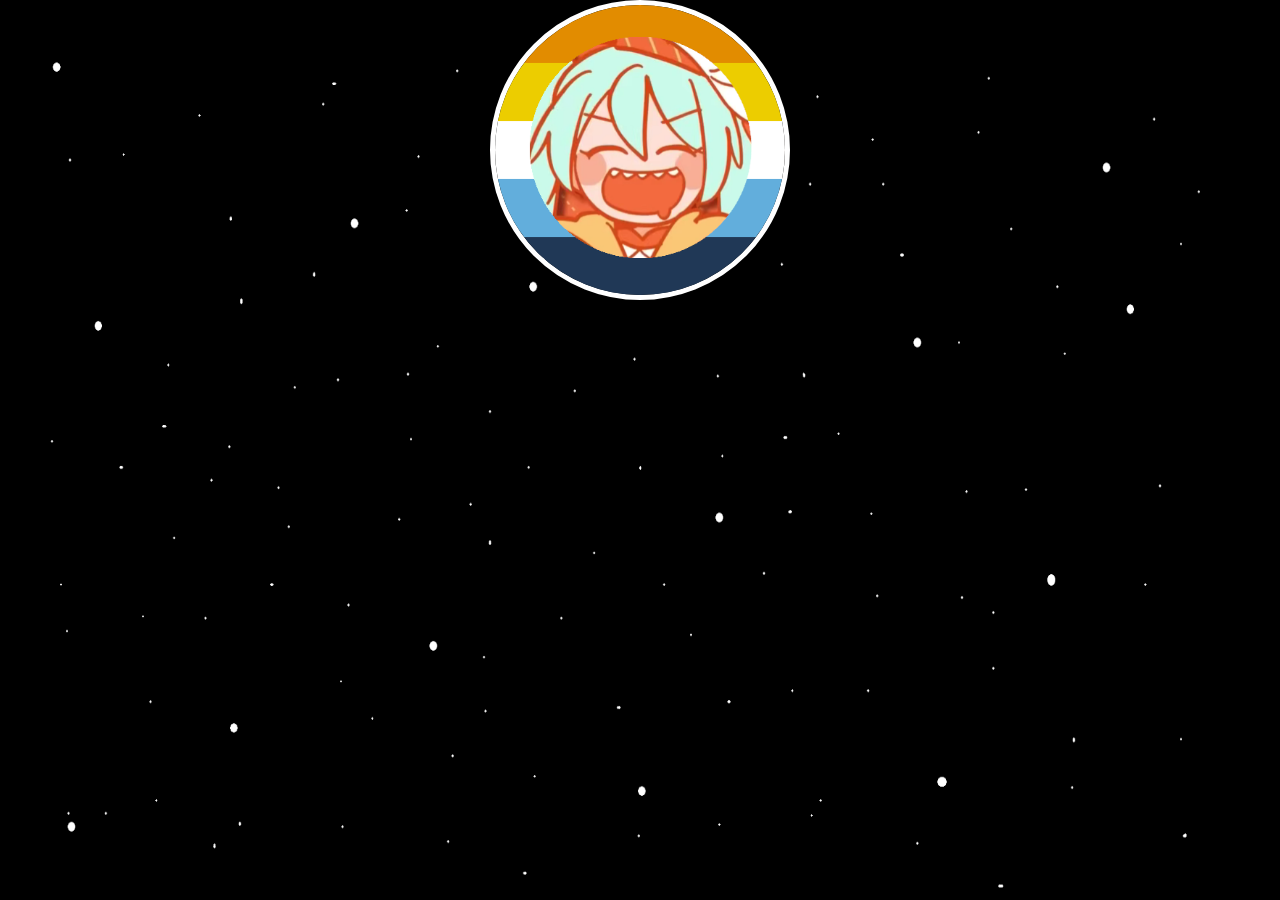
==== website/aboutme.html @ ddc850dd "Finishing up animation in main - Background image for main and about me - starting about me (added c" ====
<!DOCTYPE html>
<html lang="en" virus="15">
<head>
    <meta charset="UTF-8">
    <meta name="viewport" content="width=device-width, initial-scale=1.0">
    <link rel="stylesheet" href="style.css">
    <title>Meeee~ - BH Neocities</title>
    <style>
        main{
            min-height: 100vh;
            width: 60%;
        }
        main > *{
            position: relative;
        }
        img.pfp{
            height: 300px;
            width: 300px;
            display: block;
            margin-left: auto;
            margin-right: auto;
            border-radius: 100%;
            border: solid 5px;
            border-color: white;
        }
    </style>
</head>
<body>
    <main>  
        <img src="images/PFP.png" alt="Shrimp Miku with an Aroace flag around her in a circular image" class="pfp">
    </main>
</body>
</html>
---- website/style.css ----
* {
    margin: 0;
    padding: 0;
    box-sizing: border-box;
    font-family: Arial, sans-serif;
}

body{
    align-items: center;
    justify-content: center;
    display: flex;
    min-height: 100vh;
    background: url(images/Main\ Background.png) no-repeat 0 / 100% 100%;
}
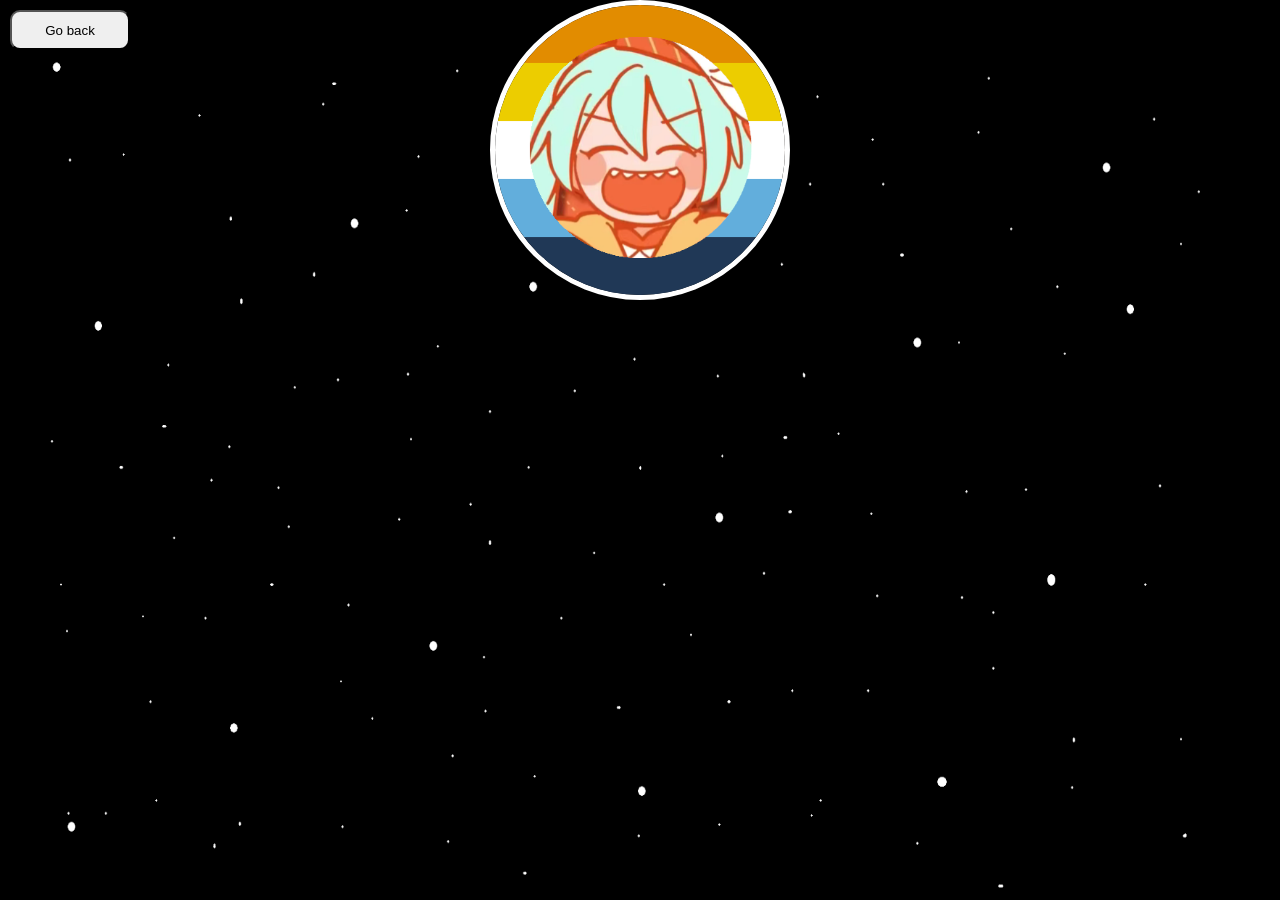
==== commit fdea3a53: "back button, fixing not_found and a bit of tomfoolery if you may allow" ====
--- a/website/aboutme.html
+++ b/website/aboutme.html
@@ -1,9 +1,10 @@
 <!DOCTYPE html>
-<html lang="en" virus="15">
+<html>
 <head>
     <meta charset="UTF-8">
     <meta name="viewport" content="width=device-width, initial-scale=1.0">
     <link rel="stylesheet" href="style.css">
+    <script src="script.js"></script>
     <title>Meeee~ - BH Neocities</title>
     <style>
         main{
@@ -29,5 +30,6 @@
     <main>  
         <img src="images/PFP.png" alt="Shrimp Miku with an Aroace flag around her in a circular image" class="pfp">
     </main>
+  <script>goBackButton()</script>
 </body>
 </html>
--- a/website/style.css
+++ b/website/style.css
@@ -12,4 +12,16 @@
     display: flex;
     min-height: 100vh;
     background: url(images/Main\ Background.png) no-repeat 0 / 100% 100%;
+}
+
+.backButton{
+    position: fixed;
+    top: 10px;
+    left: 10px;
+    width: 120px;
+    height: 40px;
+    border-radius: 10px;
+}
+.backButton > img{
+    
 }
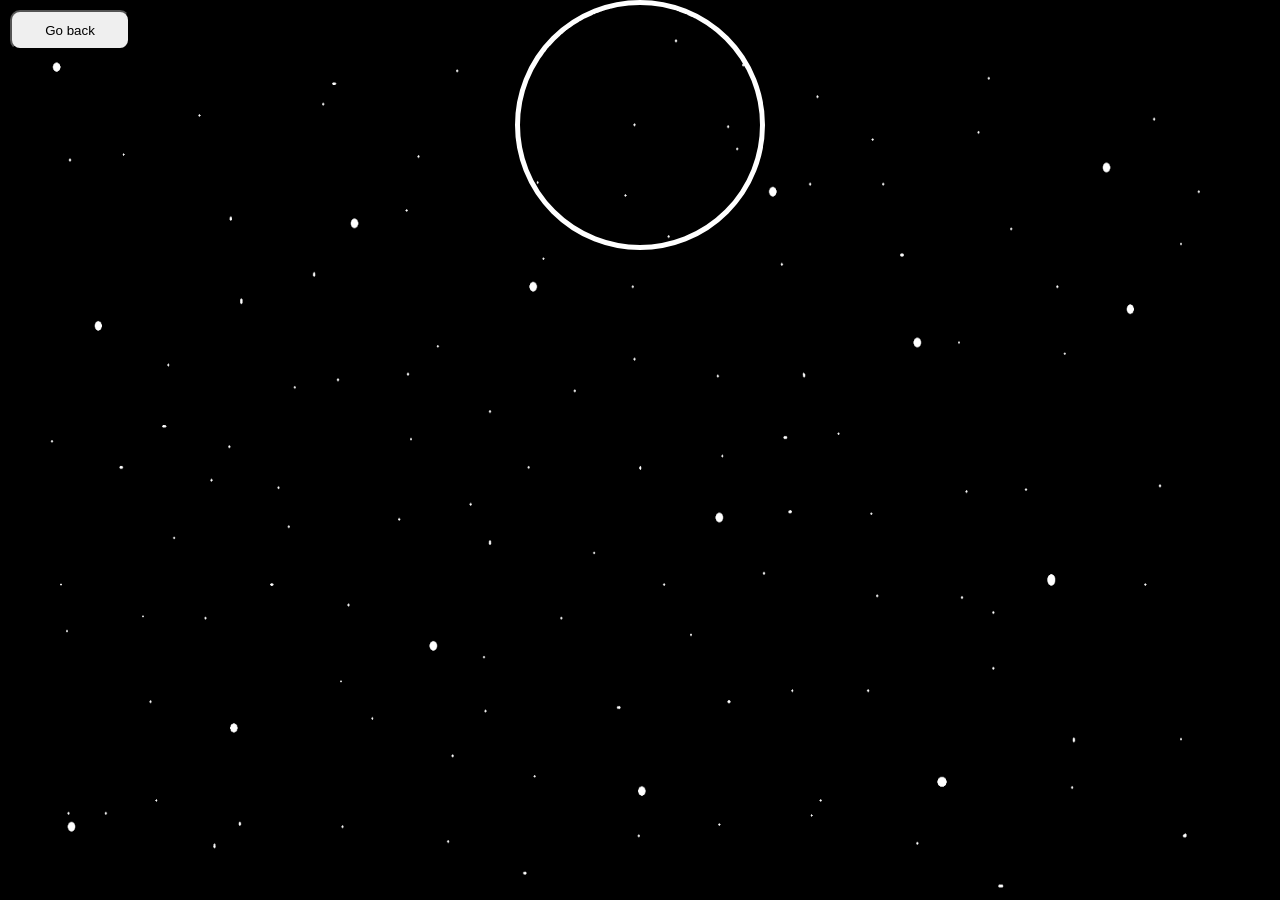
==== commit 5259ce36: "Changing the name" ====
--- a/website/aboutme.html
+++ b/website/aboutme.html
@@ -5,7 +5,7 @@
     <meta name="viewport" content="width=device-width, initial-scale=1.0">
     <link rel="stylesheet" href="style.css">
     <script src="script.js"></script>
-    <title>Meeee~ - BH Neocities</title>
+    <title>Meeee~ - Mira Neocities</title>
     <style>
         main{
             min-height: 100vh;
@@ -15,8 +15,8 @@
             position: relative;
         }
         img.pfp{
-            height: 300px;
-            width: 300px;
+            height: 250px;
+            width: 250px;
             display: block;
             margin-left: auto;
             margin-right: auto;
@@ -28,7 +28,7 @@
 </head>
 <body>
     <main>  
-        <img src="images/PFP.png" alt="Shrimp Miku with an Aroace flag around her in a circular image" class="pfp">
+        <img src="https://yt3.ggpht.com/hSjlBngfFtw5Kv9wpjRIkfLnSP5rkl6DBlGHF9X5722gFpg9ntv2djiIYrm10BRblsgr0ADAl7Y=s108-c-k-c0x00ffffff-no-rj" alt="Shrimp Miku with an Aroace flag around her in a circular image" class="pfp">
     </main>
   <script>goBackButton()</script>
 </body>
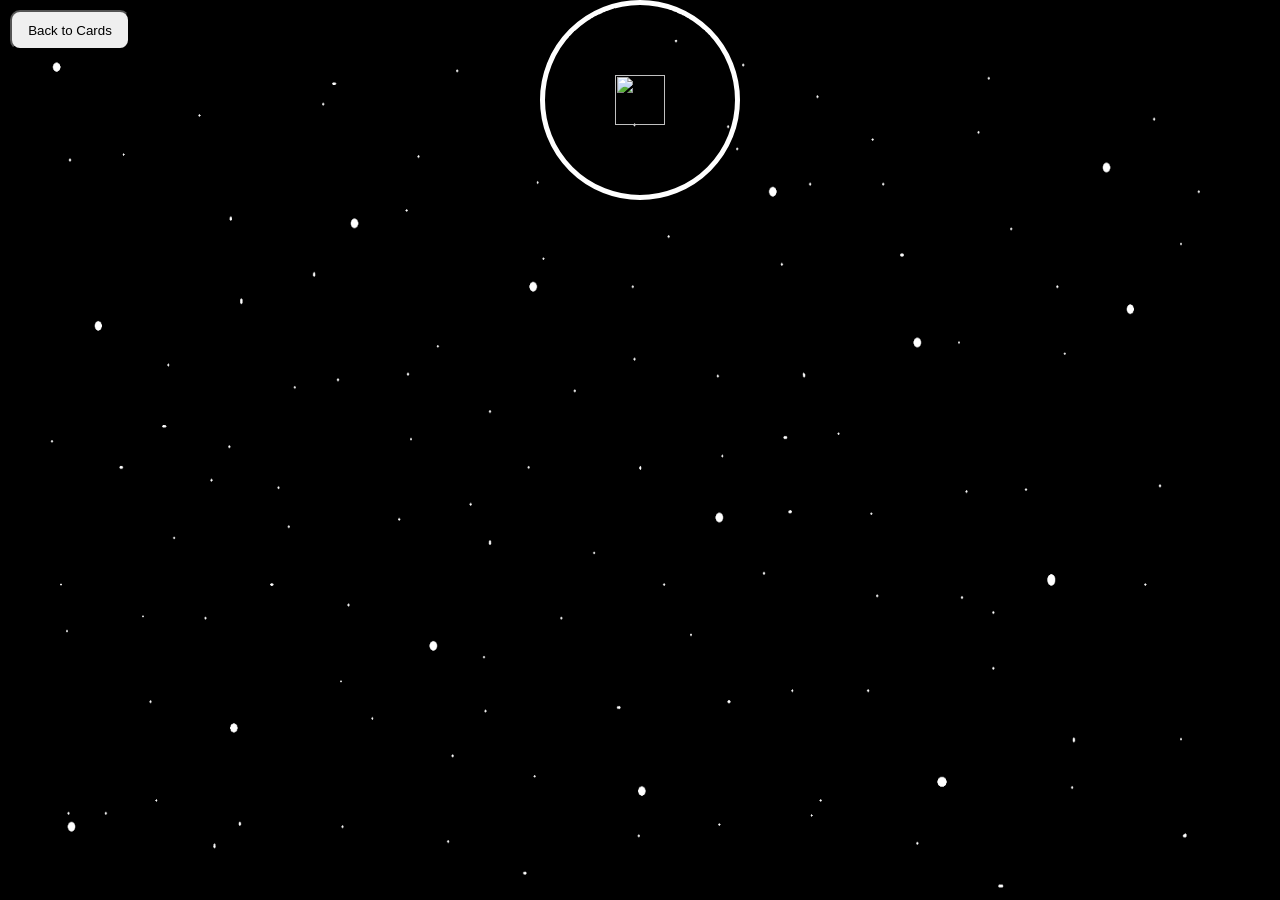
==== commit fbad921d: "Twin I forgot what I changed ngl" ====
--- a/website/aboutme.html
+++ b/website/aboutme.html
@@ -5,30 +5,44 @@
     <meta name="viewport" content="width=device-width, initial-scale=1.0">
     <link rel="stylesheet" href="style.css">
     <script src="script.js"></script>
-    <title>Meeee~ - Mira Neocities</title>
+    <link rel="shortcut icon" href="" type="image/x-icon">
+    <title>The Charapedia - Mira Neocities</title>
     <style>
         main{
             min-height: 100vh;
-            width: 60%;
+            width: 100%;
+            display: flex;
+            justify-content: center;
         }
-        main > *{
-            position: relative;
-        }
-        img.pfp{
-            height: 250px;
-            width: 250px;
-            display: block;
-            margin-left: auto;
-            margin-right: auto;
+        img.selected{
+            height: 200px;
+            width: 200px;
             border-radius: 100%;
             border: solid 5px;
             border-color: white;
         }
+        img.option{
+            height: 50px;
+            width: 50px;
+        }
+        .wheel{
+            height: fit-content;
+            width: fit-content;
+            display: flex;
+            justify-content: center;
+        }
+        .option{
+            align-self: center;
+            position: absolute;
+        }
     </style>
 </head>
 <body>
-    <main>  
-        <img src="https://yt3.ggpht.com/hSjlBngfFtw5Kv9wpjRIkfLnSP5rkl6DBlGHF9X5722gFpg9ntv2djiIYrm10BRblsgr0ADAl7Y=s108-c-k-c0x00ffffff-no-rj" alt="Shrimp Miku with an Aroace flag around her in a circular image" class="pfp">
+    <main> 
+        <div class="wheel">
+            <img src="https://yt3.ggpht.com/hSjlBngfFtw5Kv9wpjRIkfLnSP5rkl6DBlGHF9X5722gFpg9ntv2djiIYrm10BRblsgr0ADAl7Y=s108-c-k-c0x00ffffff-no-rj" alt="A blackhole on the game PeoplePlayground" class="selected">
+            <img src="images/placeholder.png" class="option">
+        </div>
     </main>
   <script>goBackButton()</script>
 </body>
--- a/website/style.css
+++ b/website/style.css
@@ -21,7 +21,4 @@
     width: 120px;
     height: 40px;
     border-radius: 10px;
-}
-.backButton > img{
-    
 }
